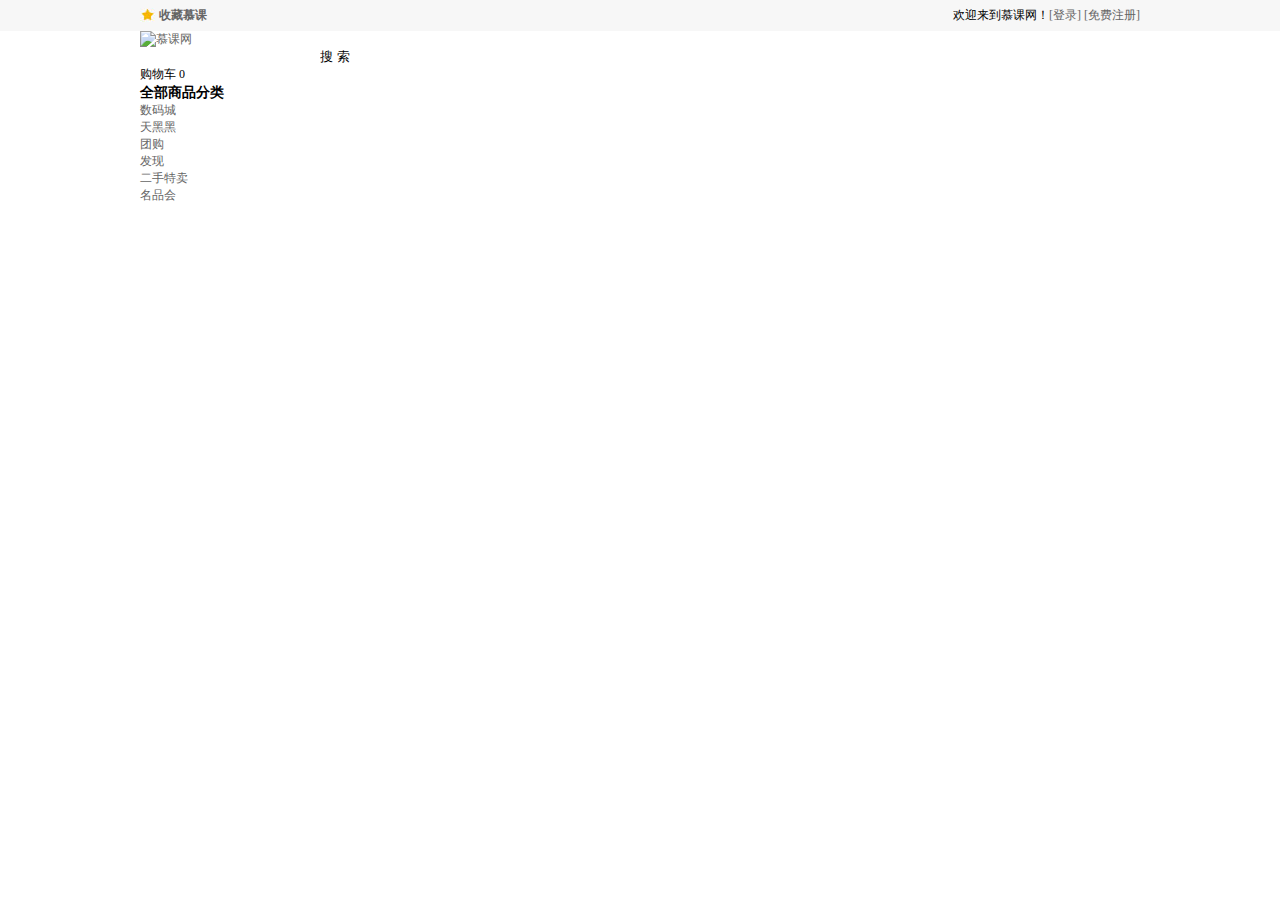
==== index.html @ dbdb032c "首次提交" ====
<!DOCTYPE HTML>
<html>
	<head>
		<meta charset="utf-8">
		<title>首页</title>
		<link rel="stylesheet" type="text/css" href="style/reset.css">
		<link rel="stylesheet" type="text/css" href="style/main.css">
	</head>
    <body>
    	<div class="headerBar">
    		<div class="topBar">
    			<div class="comWith">
    				<div class="leftArea">
    					<a href="#" class="collection">收藏慕课</a>
    				</div>
    				<div class="rightArea">
    					欢迎来到慕课网！<a href="">[登录]</a>
    					<a href="">[免费注册]</a>
    				</div>
    			</div>
    		</div>
            <div class="logoBar">
            	<div class="comWith">
            		<div class="log">
            			<a href="#"><img src="" alt="慕课网"></a>
            		</div>
            		<div class="search_box">
            			<input type="text" class="search_text"/>
                        <input type="button" class="search_button" value="搜 索">
            		</div>
            		<div class="shopCar">
            			<span class="shopText">购物车</span>
            			<span class="shopNum">0</span>
            		</div>	
            	</div>
            </div>
            <div class="navbox">
            	<div class="comWith"> 
            		<div class="shopClass">
            			<h3>全部商品分类</h3>
            		</div>
            		<ul class="nav">
            			<li><a href="#">数码城</a></li>
                        <li><a href="#">天黑黑</a></li>
                        <li><a href="#">团购</a></li>
                        <li><a href="#">发现</a></li>
                        <li><a href="#">二手特卖</a></li>
                        <li><a href="#">名品会</a></li>
            		</ul>
            	</div>
            </div>
    	</div>	
    </body>
</html>
---- style/main.css ----
/* 公用*/
.comWith{width: 1000px;margin-left: auto;margin-right: auto}
.leftArea{float: left;}
.rightArea{float: right;}

/*topBar*/
.topBar{height: 31px;background-color: #F7F7F7;line-height: 31px;}
.collection{background: url(../images/icon/collection.jpg) left center no-repeat;
           padding-left: 19px; font-weight: bold;  
}
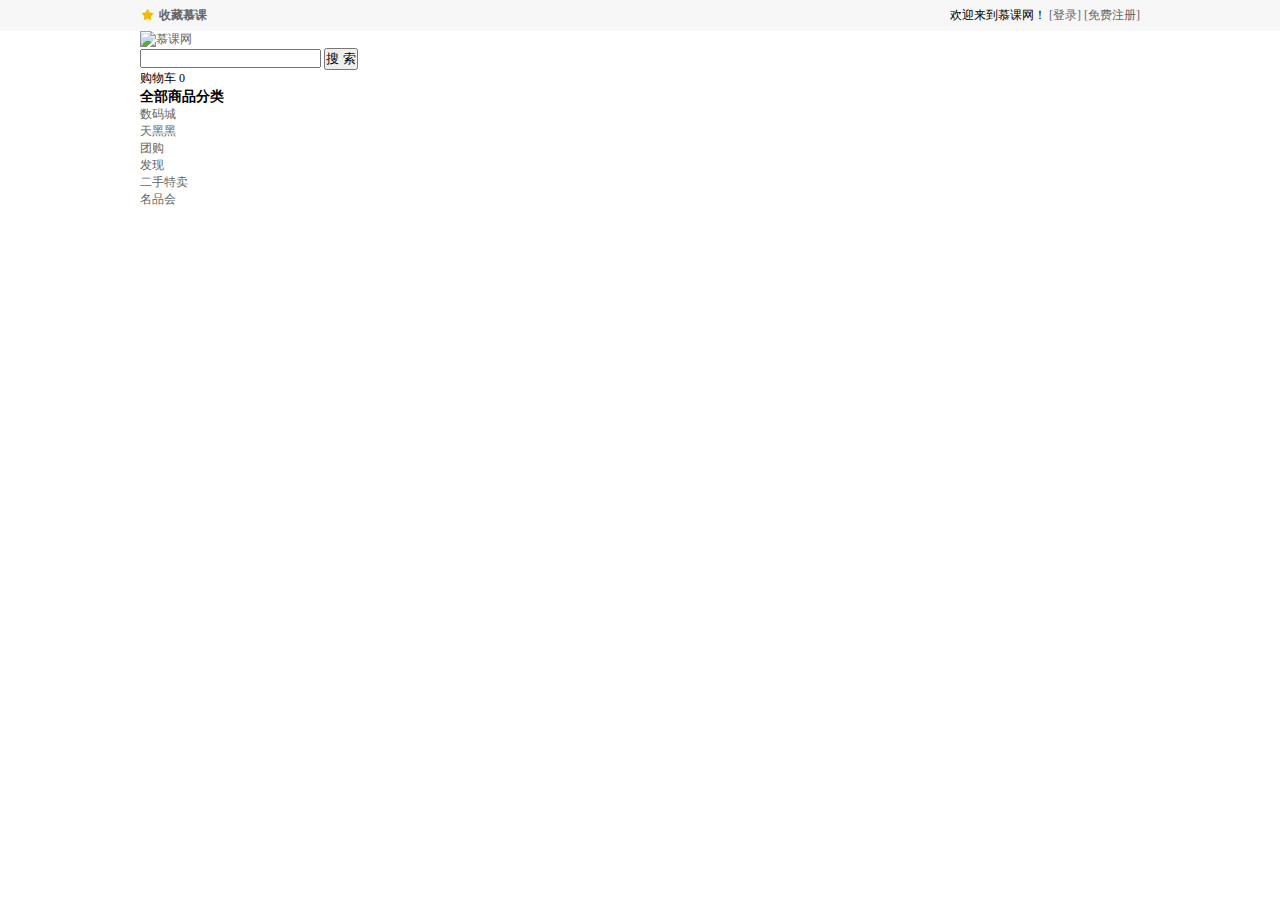
==== commit a6c8f3c1: "test" ====
--- a/index.html
+++ b/index.html
@@ -14,7 +14,8 @@
     					<a href="#" class="collection">收藏慕课</a>
     				</div>
     				<div class="rightArea">
-    					欢迎来到慕课网！<a href="">[登录]</a>
+    					欢迎来到慕课网！
+                        <a href="">[登录]</a>
     					<a href="">[免费注册]</a>
     				</div>
     			</div>
--- a/style/main.css
+++ b/style/main.css
@@ -5,6 +5,6 @@
 
 /*topBar*/
 .topBar{height: 31px;background-color: #F7F7F7;line-height: 31px;}
-.collection{background: url(../images/icon/collection.jpg) left center no-repeat;
-           padding-left: 19px; font-weight: bold;  
-}+.collection{background: url(../images/icon/collection.jpg) left center no-repeat; padding-left: 19px; font-weight: bold;  
+}
+.topBar a:hover{color: red};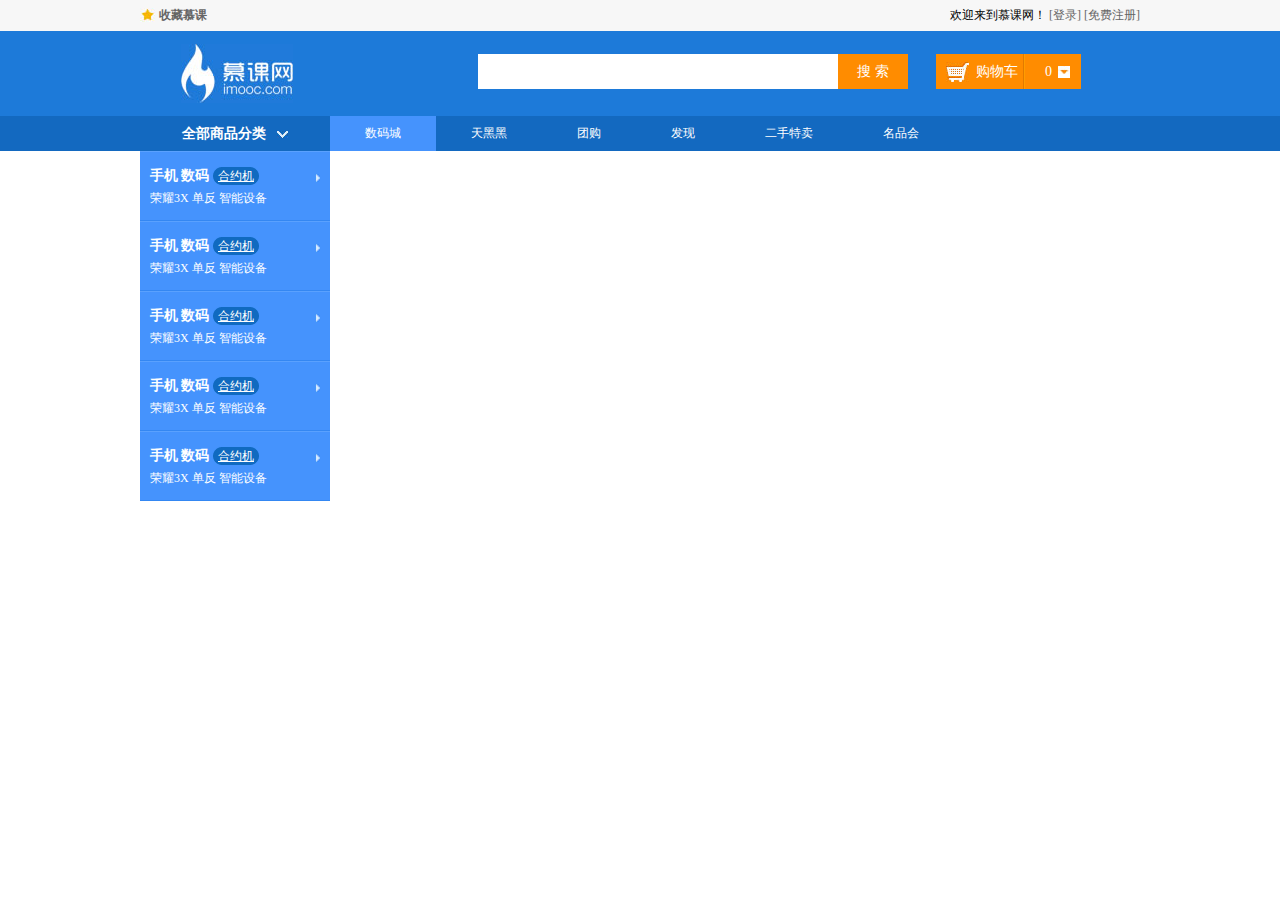
==== commit de4c31b4: "顶部完善" ====
--- a/index.html
+++ b/index.html
@@ -9,7 +9,7 @@
     <body>
     	<div class="headerBar">
     		<div class="topBar">
-    			<div class="comWith">
+    			<div class="comWidth">
     				<div class="leftArea">
     					<a href="#" class="collection">收藏慕课</a>
     				</div>
@@ -21,27 +21,49 @@
     			</div>
     		</div>
             <div class="logoBar">
-            	<div class="comWith">
-            		<div class="log">
-            			<a href="#"><img src="" alt="慕课网"></a>
+            	<div class="comWidth">
+            		<div class="logo fl">
+            			<a href="#"><img src="images/logo.jpg" alt="慕课网"></a>
             		</div>
-            		<div class="search_box">
-            			<input type="text" class="search_text"/>
-                        <input type="button" class="search_button" value="搜 索">
+            		<div class="search_box fl">
+            			<input type="text" class="search_text fl"/>
+                        <input type="button" class="search_button fr"  value="搜 索">
             		</div>
-            		<div class="shopCar">
-            			<span class="shopText">购物车</span>
-            			<span class="shopNum">0</span>
+            		<div class="shopCar fr">
+            			<span class="shopText fl">购物车</span>
+            			<span class="shopNum fl" >0</span>
             		</div>	
             	</div>
             </div>
             <div class="navbox">
-            	<div class="comWith"> 
-            		<div class="shopClass">
-            			<h3>全部商品分类</h3>
+            	<div class="comWidth"> 
+            		<div class="shopClass fl">
+            			<h3>全部商品分类<i class="shopClass_icon"></i></h3>
+                        <div class="shopClass_show">
+                            <dl class="shopClass_item">
+                        <dt><a href="#" class="b">手机</a> <a href="#" class="b">数码</a> <a href="#" class="aLink">合约机</a></dt>
+                        <dd><a href="#">荣耀3X</a> <a href="#">单反</a> <a href="#">智能设备</a></dd>
+                    </dl>
+                     <dl class="shopClass_item">
+                        <dt><a href="#" class="b">手机</a> <a href="#" class="b">数码</a> <a href="#" class="aLink">合约机</a></dt>
+                        <dd><a href="#">荣耀3X</a> <a href="#">单反</a> <a href="#">智能设备</a></dd>
+                    </dl>
+                     <dl class="shopClass_item">
+                        <dt><a href="#" class="b">手机</a> <a href="#" class="b">数码</a> <a href="#" class="aLink">合约机</a></dt>
+                        <dd><a href="#">荣耀3X</a> <a href="#">单反</a> <a href="#">智能设备</a></dd>
+                    </dl>
+                     <dl class="shopClass_item">
+                        <dt><a href="#" class="b">手机</a> <a href="#" class="b">数码</a> <a href="#" class="aLink">合约机</a></dt>
+                        <dd><a href="#">荣耀3X</a> <a href="#">单反</a> <a href="#">智能设备</a></dd>
+                    </dl>
+                     <dl class="shopClass_item">
+                        <dt><a href="#" class="b">手机</a> <a href="#" class="b">数码</a> <a href="#" class="aLink">合约机</a></dt>
+                        <dd><a href="#">荣耀3X</a> <a href="#">单反</a> <a href="#">智能设备</a></dd>
+                    </dl>
+                        </div>
             		</div>
-            		<ul class="nav">
-            			<li><a href="#">数码城</a></li>
+            		<ul class="nav fl">
+            			<li><a href="#" class="active">数码城</a></li>
                         <li><a href="#">天黑黑</a></li>
                         <li><a href="#">团购</a></li>
                         <li><a href="#">发现</a></li>
--- a/style/main.css
+++ b/style/main.css
@@ -1,5 +1,5 @@
 /* 公用*/
-.comWith{width: 1000px;margin-left: auto;margin-right: auto}
+.comWidth{width: 1000px;margin-left: auto;margin-right: auto}
 .leftArea{float: left;}
 .rightArea{float: right;}
 
@@ -7,4 +7,41 @@
 .topBar{height: 31px;background-color: #F7F7F7;line-height: 31px;}
 .collection{background: url(../images/icon/collection.jpg) left center no-repeat; padding-left: 19px; font-weight: bold;  
 }
-.topBar a:hover{color: red};+.topBar a:hover{color: red;}
+/*logoBar*/
+.logoBar{background-color:#1D7AD9;height:85px;}
+.logo{padding-left:41px; padding-top:13px;}
+/*search*/
+.search_box{width: 430px;padding-top: 23px;padding-left: 185px;}
+.search_text{width: 350px;height: 35px; padding: 0 5px;line-height: 35px\9}
+.search_button{width: 70px;height: 35px;font-size: 14px; font-family:"Microsoft YaHei", "微软雅黑"; background-color:#FF8C00; color:#FFF;}
+
+/*购物车*/
+.shopCar{width: 145px;height:35px; background-color:#FF8C00;margin-top: 23px;margin-right: 59px}
+.shopText{font-size: 14px;font-family:"Microsoft YaHei", "微软雅黑";
+color: #FFF;height: 100%;width:87px; border-right:#E27A00 solid 1px;
+ line-height: 35px;background: url(../images/icon/shaoIcon.jpg) 10px center no-repeat;text-indent: 40px}
+ .shopNum{width: 27px;height: 35px;border-left:#FF9C01 solid 1px; background:url(../images/icon/sj.jpg) 33px center no-repeat; text-align:right; padding-right:29px;
+ font-size: 14px;font-family:"Microsoft YaHei", "微软雅黑";color: #FFF;line-height: 35px}
+ /*导航*/
+ .navbox{height: 35px;color: #fff;background-color:#1369C0}
+ .shopClass{width: 190px;position: relative;}
+ .shopClass h3{text-align: center;line-height: 35px;}
+ .shopClass_icon{width: 11px;height: 7px;overflow: hidden;background: url(../images/icon/down.jpg) left center no-repeat;display: inline-block;
+ 	margin-left: 11px;}
+.nav  .shopClass{font-family: "Microsoft YaHei", "微软雅黑";}
+.nav{line-height: 35px;}
+.nav li{float: left;}
+.nav li a{line-height: 35px;padding:0 35px; color: #FFF;display: inline-block;}
+.nav .active{background-color:#4593FD;}
+
+/*商品弹出列表*/
+.shopClass_show{background-color:#4593FD;position: absolute;left: 0px;top:35px;width: 100%}
+.shopClass_item{padding:14px 10px; border-bottom:#3487F2 solid 1px; border-top:#5AA1FE solid 1px; line-height:16px;}
+.shopClass_item dt{height: 24px; background: url(../images/icon/shop_sj.jpg) right center no-repeat;}
+.shopClass_item .b{font-size: 14px;font-weight: bold;font-family: "Microsoft YaHei", "微软雅黑"}
+.shopClass_item a{color:#fff;}
+.shopClass_item .aLink{width: 48px;height: 20px;
+display: inline-block;
+background: url(../images/icon/aLink_bg.png) left center no-repeat;text-align: center;;line-height: 20px;
+text-decoration: underline;}
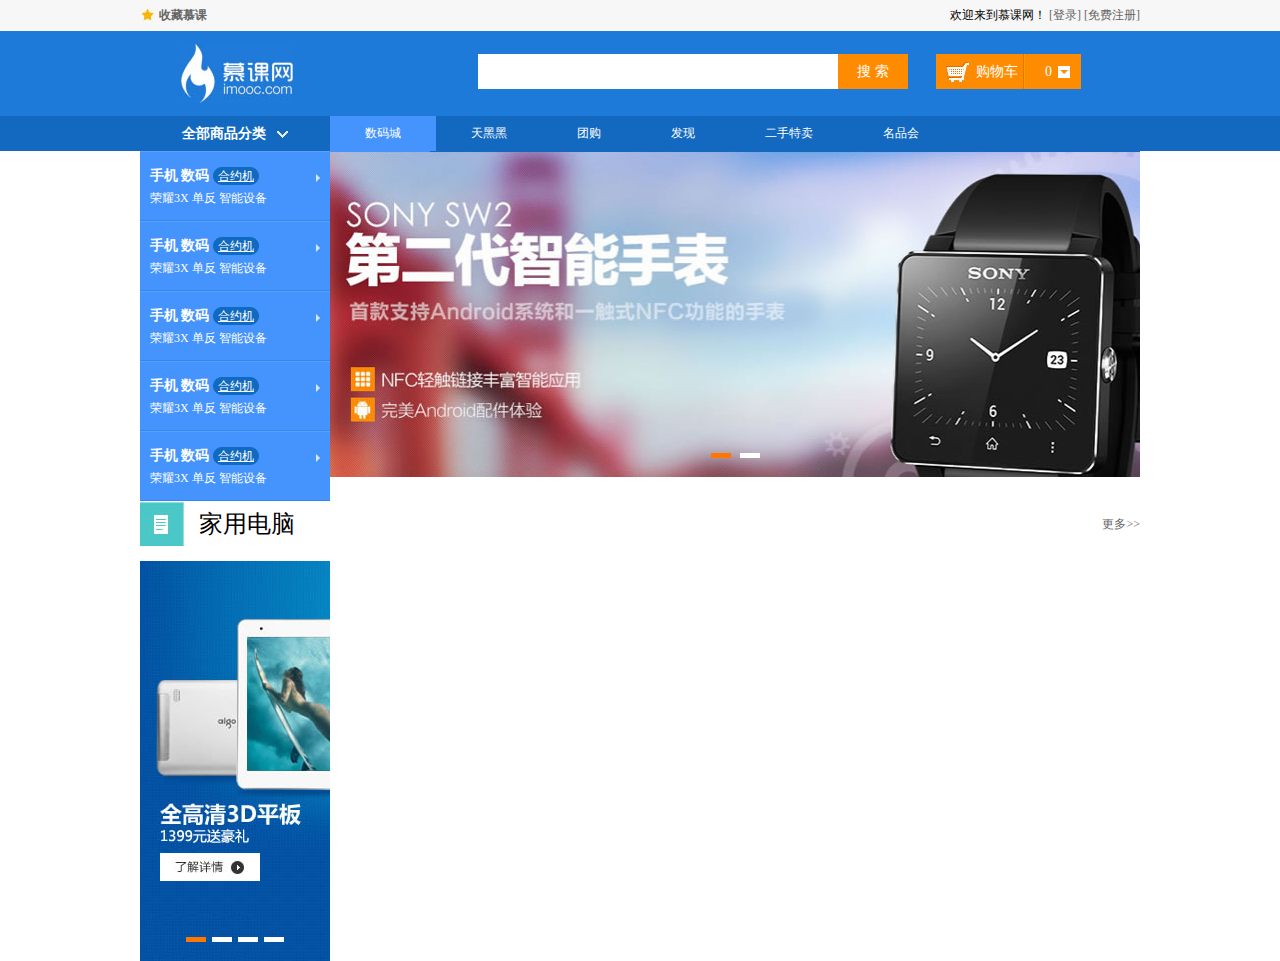
==== commit ad3d8b24: "细节完善" ====
--- a/index.html
+++ b/index.html
@@ -72,6 +72,38 @@
             		</ul>
             	</div>
             </div>
-    	</div>	
+    	</div>
+    <div class="banner comWidth clearfix">
+        <div class="banner_bar banner_big">
+             <ul class="imgBox">
+                <li><a href="#"><img src="images/banner/banner_01.jpg" alt="banner"></a></li>
+                <li><a href="#"><img src="images/banner/banner_02.jpg" alt="banner"></a></li>
+             </ul>
+             <div class="imgNum">
+                 <a href="" class="active"></a>
+                 <a href=""></a>
+             </div>
+        </div>
+    </div>	
+    <div class="shopTit comWidth">
+        <span class="icon"></span><h3>家用电脑</h3>
+        <a href="#" class="more">更多&gt;&gt;</a>
+    </div>
+    <div class="shoplist comWidth clearfix">
+        <div class="leftArea">
+            <div class="banner_bar banner_sm">
+            <ul class="imgBox">
+                <li><a href="#"><img src="images/banner/banner_sm_01.jpg" alt="banner"></a></li>
+                <li><a href="#"><img src="images/banner/banner_sm_02.jpg" alt="banner"></a></li>
+            </ul>
+            <div class="imgNum">
+                <a href="#" class="active"></a><a href="#"></a><a href="#"></a><a href="#"></a>
+            </div>
+        </div>
+        </div>
+        <div class="rightArea">
+            
+        </div>
+    </div>
     </body>
 </html>--- a/style/main.css
+++ b/style/main.css
@@ -45,3 +45,30 @@
 display: inline-block;
 background: url(../images/icon/aLink_bg.png) left center no-repeat;text-align: center;;line-height: 20px;
 text-decoration: underline;}
+
+/*banner_bar*/
+.banner{margin-bottom:25px;}
+.banner_bar{/*width: 810px;height: 326px;*/float: right;position: relative;overflow: hidden;}
+.imgBox{/*width:1620px;height: 326px;*/position: absolute;left: 0;top: 0;}
+.imgBox li{float: left;}
+.imgBox li img{/*width: 810px;height: 326px;*/display: block;}
+.imgNum{position: absolute;left: 0;bottom: 15px;width: 100%;text-align: center;}
+.imgNum a{width: 20px;height: 5px; overflow: hidden;background-color: #FFF;display: inline-block;
+margin: 0 3px;}
+.imgNum  .active{
+background-color: #FF7700
+}
+.banner_big,
+.banner_big  img{width:810px; height:326px;}
+.banner_big .imgBox{width:1620px; height:326px;}
+.banner_sm,
+.banner_sm img{width:190px; height:400px;}
+.banner_sm .imgBox{width:380px; height:400px;}
+/*商品列表*/
+.shopTit{height:44px; font-family:"Microsoft YaHei", "微软雅黑"; line-height:44px;margin-bottom:15px;}
+.shopTit .icon {width: 44px;height: 44px;float: left;background:url(../images/icon/shopIcon.jpg) left top no-repeat;}
+.shopTit h3{font-size: 24px;float: left;font-weight:normal; padding-left:15px;}
+.more{float: right;font-family: "宋体";}
+.more :hover{text-decoration: underline;}
+/*商品列表*/
+.shopList .leftArea{width:190px;}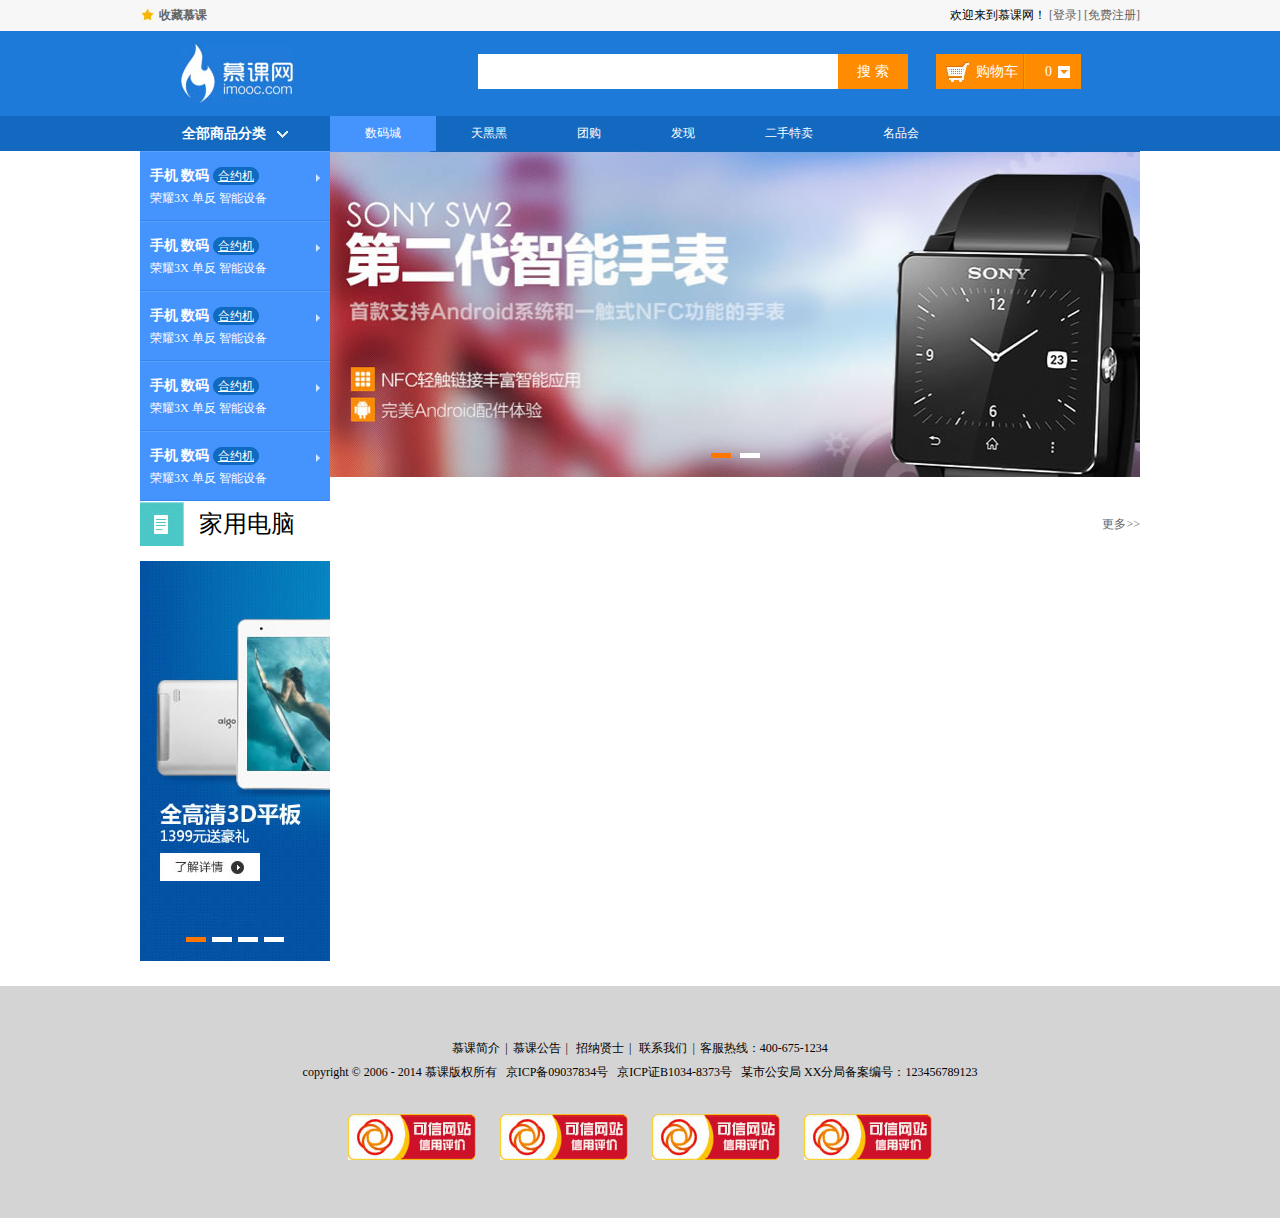
==== commit 2f42a169: "细节完善" ====
--- a/index.html
+++ b/index.html
@@ -105,5 +105,13 @@
             
         </div>
     </div>
+    <div class="hr_25">
+    </div>
+    <div class="foot">
+    <p><a href="#">慕课简介</a><i>|</i><a href="#">慕课公告</a><i>|</i> <a href="#">招纳贤士</a><i>|</i> <a href="#">联系我们</a><i>|</i>客服热线：400-675-1234</p>
+    <p>copyright © 2006 - 2014 慕课版权所有&nbsp;&nbsp;&nbsp;京ICP备09037834号&nbsp;&nbsp;&nbsp;京ICP证B1034-8373号&nbsp;&nbsp;&nbsp;某市公安局     XX分局备案编号：123456789123</p>
+    <p class="web">
+    <a href="#"><img src="images/webLogo.jpg" alt=""></a><a href="#"><img src="images/webLogo.jpg" alt=""></a><a href="#"><img src="images/webLogo.jpg" alt=""></a><a href="#"><img src="images/webLogo.jpg" alt=""></a></p>
+    </div>
     </body>
 </html>--- a/style/main.css
+++ b/style/main.css
@@ -64,11 +64,22 @@
 .banner_sm,
 .banner_sm img{width:190px; height:400px;}
 .banner_sm .imgBox{width:380px; height:400px;}
-/*商品列表*/
+/*商品分类*/
 .shopTit{height:44px; font-family:"Microsoft YaHei", "微软雅黑"; line-height:44px;margin-bottom:15px;}
 .shopTit .icon {width: 44px;height: 44px;float: left;background:url(../images/icon/shopIcon.jpg) left top no-repeat;}
 .shopTit h3{font-size: 24px;float: left;font-weight:normal; padding-left:15px;}
 .more{float: right;font-family: "宋体";}
 .more :hover{text-decoration: underline;}
 /*商品列表*/
-.shopList .leftArea{width:190px;}+.shopList .leftArea{width:190px;}
+
+
+
+/*foot*/
+.hr_25{ height:25px}
+.foot{text-align:center;background-color:#D4D4D4;line-height:24px;padding: 50px 0; }
+.foot i{font-style:normal;margin:0 5px;}
+.foot a{ color:#000;}
+.foot a:hover{color:#F00}
+.web{ padding-top:30px;}
+.web img{margin:0 12px;}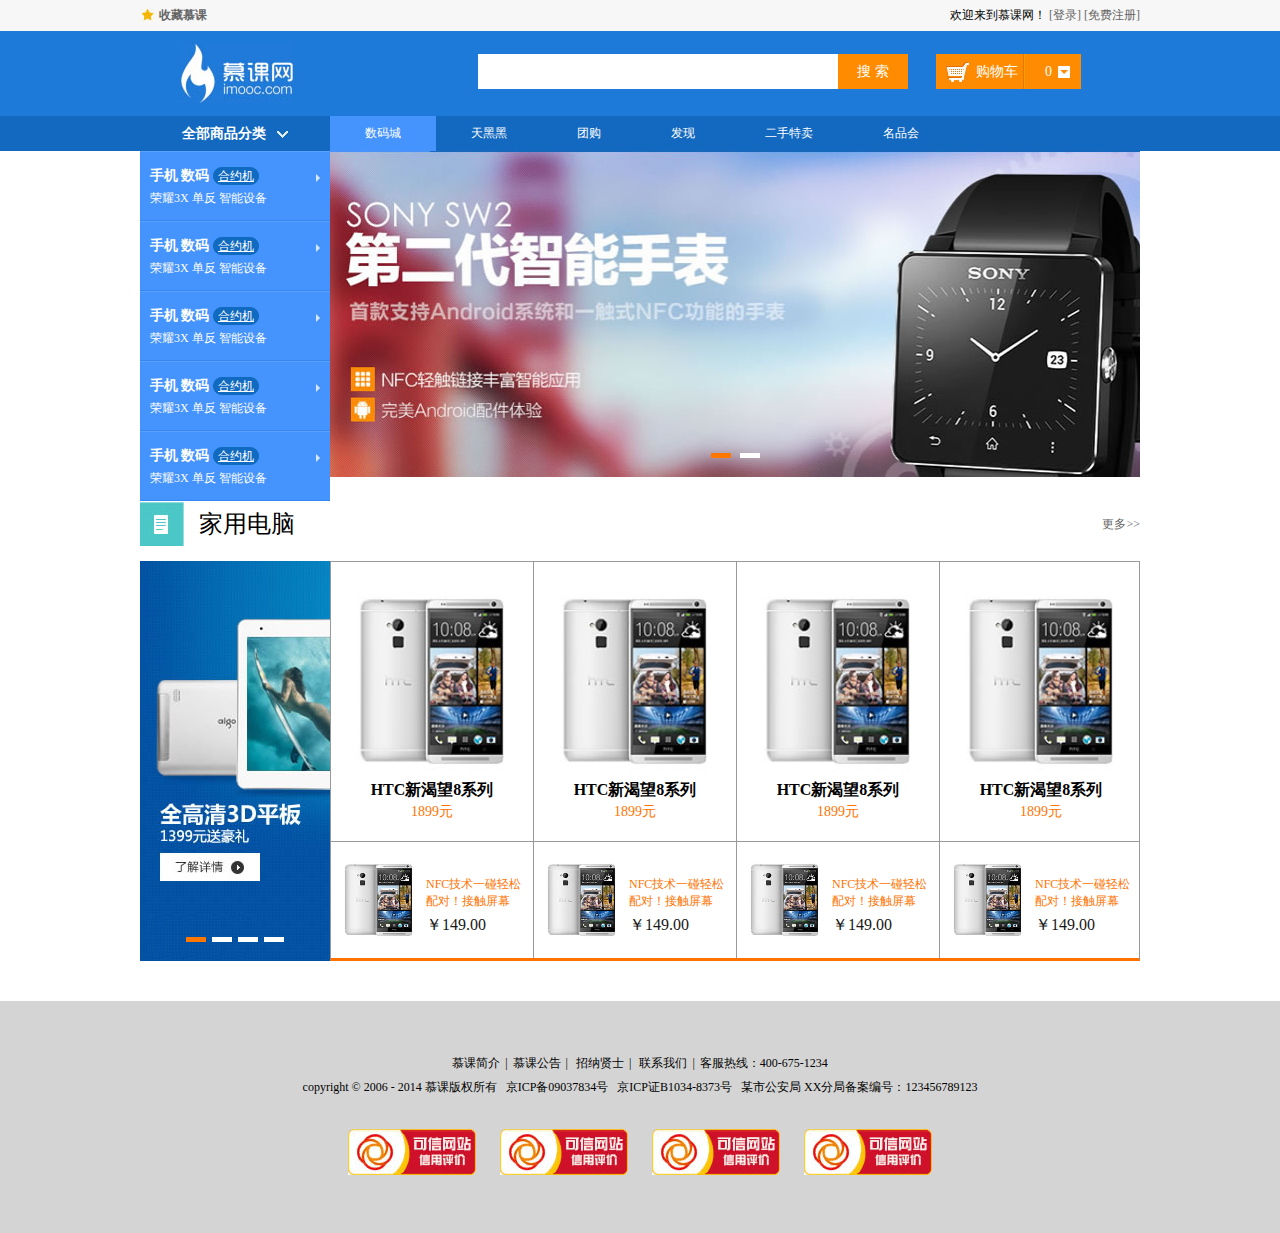
==== commit c5aa91ae: "首页完成" ====
--- a/index.html
+++ b/index.html
@@ -89,7 +89,7 @@
         <span class="icon"></span><h3>家用电脑</h3>
         <a href="#" class="more">更多&gt;&gt;</a>
     </div>
-    <div class="shoplist comWidth clearfix">
+    <div class="shopList comWidth clearfix">
         <div class="leftArea">
             <div class="banner_bar banner_sm">
             <ul class="imgBox">
@@ -99,11 +99,78 @@
             <div class="imgNum">
                 <a href="#" class="active"></a><a href="#"></a><a href="#"></a><a href="#"></a>
             </div>
-        </div>
+            </div>
         </div>
         <div class="rightArea">
-            
-        </div>
+		<div class="shopList_top clearfix">
+			<div class="shop_item">
+				<div class="shop_img">
+					<a href="#"><img src="images/shopImg.jpg" alt=""></a>
+				</div>
+				<h3>HTC新渴望8系列</h3>
+				<p>1899元</p>
+			</div>
+			<div class="shop_item">
+				<div class="shop_img">
+					<a href="#"><img src="images/shopImg.jpg" alt=""></a>
+				</div>
+				<h3>HTC新渴望8系列</h3>
+				<p>1899元</p>
+			</div>
+			<div class="shop_item">
+				<div class="shop_img">
+					<a href="#"><img src="images/shopImg.jpg" alt=""></a>
+				</div>
+				<h3>HTC新渴望8系列</h3>
+				<p>1899元</p>
+			</div>
+			<div class="shop_item">
+				<div class="shop_img">
+					<a href="#"><img src="images/shopImg.jpg" alt=""></a>
+				</div>
+				<h3>HTC新渴望8系列</h3>
+				<p>1899元</p>
+			</div>
+		</div>
+		<div class="shopList_sm clearfix">
+			<div class="shopItem_sm">
+				<div class="shopItem_smImg">
+					<a href="#"><img src="images/shopImg.jpg" alt=""></a>
+				</div>
+				<div class="shopItem_text">
+					<p>NFC技术一碰轻松配对！接触屏幕</p>
+					<h3>￥149.00	</h3>
+				</div>
+			</div>
+			<div class="shopItem_sm">
+				<div class="shopItem_smImg">
+					<a href="#"><img src="images/shopImg.jpg" alt=""></a>
+				</div>
+				<div class="shopItem_text">
+					<p>NFC技术一碰轻松配对！接触屏幕</p>
+					<h3>￥149.00	</h3>
+				</div>
+			</div>
+			<div class="shopItem_sm">
+				<div class="shopItem_smImg">
+					<a href="#"><img src="images/shopImg.jpg" alt=""></a>
+				</div>
+				<div class="shopItem_text">
+					<p>NFC技术一碰轻松配对！接触屏幕</p>
+					<h3>￥149.00	</h3>
+				</div>
+			</div>
+			<div class="shopItem_sm">
+				<div class="shopItem_smImg">
+					<a href="#"><img src="images/shopImg.jpg" alt=""></a>
+				</div>
+				<div class="shopItem_text">
+					<p>NFC技术一碰轻松配对！接触屏幕</p>
+					<h3>￥149.00	</h3>
+				</div>
+			</div>
+		</div>
+	</div>
     </div>
     <div class="hr_25">
     </div>
--- a/style/main.css
+++ b/style/main.css
@@ -72,9 +72,23 @@
 .more :hover{text-decoration: underline;}
 /*商品列表*/
 .shopList .leftArea{width:190px;}
-
-
-
+.shopList .rightArea{ width:808px; border:#999 solid 1px; border-bottom:#FF7201 solid 3px; height:396px; overflow:hidden;}
+/*商品列表-右侧*/
+.shopList{margin-bottom:15px;}
+.shopList_top,
+.shopList_sm{margin-right:-4px;}
+.shop_item{width:202px; border-right:#999 solid 1px;border-bottom:#999 solid 1px;height:279px; text-align:center; font-family:"Microsoft YaHei", "微软雅黑"; float:left;}
+.shop_img{height:218px;}
+.shop_img img{width:100%; height:218px; display:block;}
+.shop_item h3{font-size:16px;}
+.shop_item p{font-size:14px; color:#FF7300; line-height:21px;}
+/*商品列表-小*/
+.shopItem_sm{width:202px; border-right:#999 solid 1px; height:110px; padding-top:6px; float:left;}
+.shopItem_smImg{width:95px; height:95px; text-align:center; float:left;}
+.shopItem_smImg img{width:95px; height:95px;}
+.shopItem_text{padding-top:28px; width:100px; float:left;}
+.shopItem_text p{color:#FF7300;}
+.shopItem_text h3{font-family:"Microsoft YaHei", "微软雅黑"; font-size:16px; font-weight:normal; color:#181818; line-height:30px;}
 /*foot*/
 .hr_25{ height:25px}
 .foot{text-align:center;background-color:#D4D4D4;line-height:24px;padding: 50px 0; }
